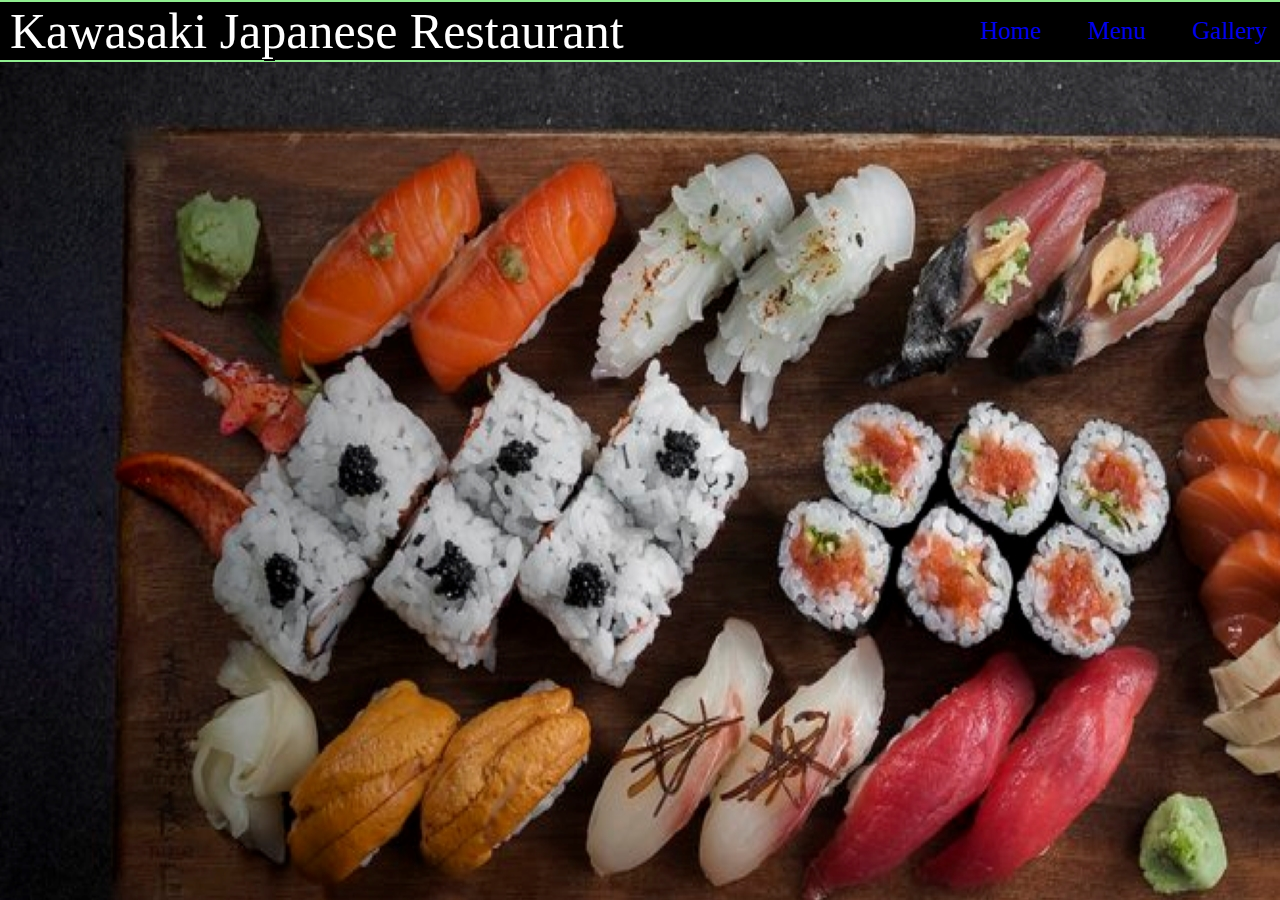
==== index.html @ be290c2f "first commit" ====
<html>

	<head>
		<title> Kawasaki Restaurant </title>
		<link rel = "stylesheet" type = "text/css" href = "index.css" />
		<meta name="viewport" content="width=device-width, initial-scale=1.0">
	</head>

	<body>

		<div id="top">
			<div id="title"> Kawasaki Japanese Restaurant </div>

			<div id="pages">
				<a href="index.html" class="nav"> Home</a>
				<a href="menu.html" class="nav"> Menu</a>
				<a href="gallery.html" class="nav"> Gallery</a>
			</div>
		</div>


		<div id="info-container">

			<div id="open">
				<div id = "days"> Hours: <br>
					&nbsp; &nbsp; &nbsp; Monday - Thursday <br>
					&nbsp; &nbsp; &nbsp; Friday - Saturday <br>
					&nbsp; &nbsp; &nbsp; Sunday
				</div>

				<div id = "hours">
					11:30am to 10:00pm	 <br>
					11:30am to 11:00pm	 <br>
					12:00pm to 10:00pm   <br>
				</div>
			</div>

			<div id = "general-info"> Tel: 860-361-6142
				<br> 8 Village Green Dr.
				<br> Litchfield, CT 06759	<br>
			</div>

		</div>

	</body>


</html>
---- index.css ----
* {
	margin: 0;
	padding: 0;
}

@keyframes bgfade {
	0%   { background-image: url("images/japan.jpg");  background-size: 100% 80%;}
	33%  { background-image: url("images/sushi.jpg");	 background-size: 100% 80%;}
	50%  { background-image: url("images/sushi2.jpg"); background-size: 100% 80%;}
	100% { background-image: url("images/japan.jpg");  background-size: 100% 80%;}
}


body {
	background-color: #0A0A0C;
	font-family: Garamond;
	background-image: url("images/sushi.jpg");
	background-repeat: no-repeat;
	animation: bgfade 10s ease infinite;

}

a.nav {
	text-decoration: none;
}

a:visited {
	color: white;
}

/* **************** TOP SECTION **************** */
#top {
	border-top: lightgreen solid 2px;
	border-bottom: lightgreen solid 2px;
	background-color: black;
	width: 100%;
	display: inline-flex;
	align-items: center;
}

#title {
	color: white;
	text-indent: 10px;
	font-size: 50px;;
	text-shadow: 2px 2px black;
}

#pages {
	color: white;
	position: absolute;
	right: 1vw;
	font-size: 25px;
	word-spacing: 40px;
	text-shadow: 2px 2px black;
}
/* ********************************************** */


/* container for general info */
#info-container {
	display: inline-flex;
	align-items: flex-end;
	justify-content: space-around;
	width: 50%;
	margin-left: 25%;
	height: 130px;
	position: absolute;
	bottom: 20px;
}

#open {
	display: inline-flex;
	align-items: flex-end;
	width: 55%;
	justify-content: space-around;
}

#days {
	color: skyblue;
	line-height: 1.5;
	font-size: 25px;
}

#hours {
	color: skyblue;
	line-height: 1.5;
	font-size: 25px;
}

#general-info {
	color: #88F78C;
	line-height: 1.5;
	font-size: 25px;
}


/* _________________________ MEDIA QUERIES ___________________________
media query typical widths for min-width = 320, 481, 641, 961, 1025, 1281*/




@media (max-width: 1200px) {
	#top {
		border-top: lightgreen solid 2px;
		border-bottom: lightgreen solid 2px;
		background-color: black;
		width: 100%;
		display: inline-flex;
		align-items: center;
	}

	#title {
		color: white;
		text-indent: 10px;
		font-size: 35px;;
		text-shadow: 2px 2px black;
	}

	#pages {
		color: white;
		position: absolute;
		right: 1vw;
		font-size: 20px;
		word-spacing: 40px;
		text-shadow: 2px 2px black;
	}


	/* container for general info */
	#info-container {
		display: inline-flex;
		align-items: flex-end;
		justify-content: space-around;
		width: 50%;
		margin-left: 25%;
		height: 130px;
		position: absolute;
		bottom: 20px;
	}

	#open {
		display: inline-flex;
		align-items: flex-end;
		width: 55%;
		justify-content: space-around;
	}

	#days {
		color: skyblue;
		line-height: 1.5;
		font-size: 25px;
	}

	#hours {
		color: skyblue;
		line-height: 1.5;
		font-size: 25px;
	}

	#general-info {
		color: #88F78C;
		line-height: 1.5;
		font-size: 25px;
	}

}
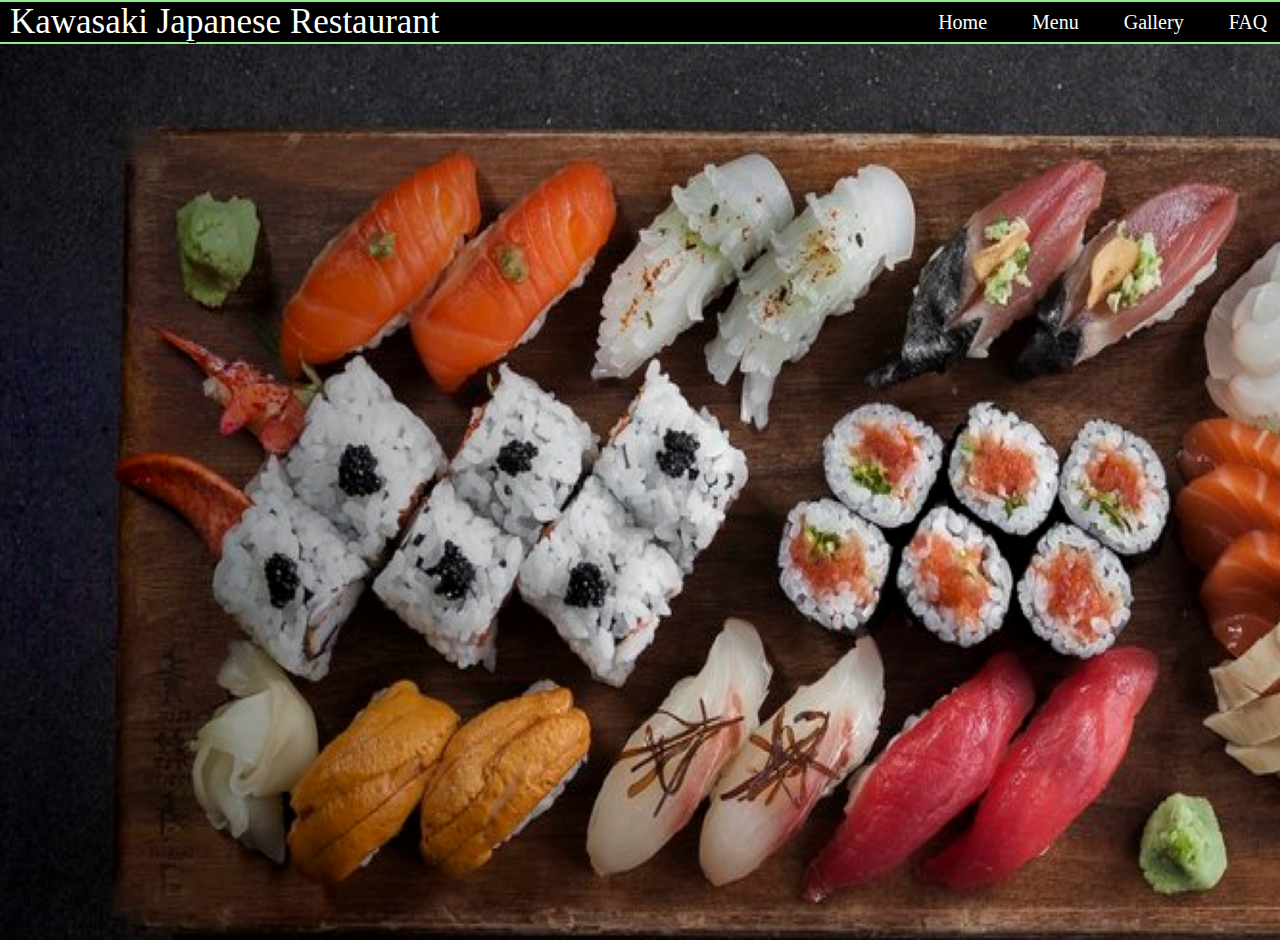
==== commit 1ad825a6: "progress towards UI for index" ====
--- a/index.html
+++ b/index.html
@@ -2,7 +2,7 @@
 
 	<head>
 		<title> Kawasaki Restaurant </title>
-		<link rel = "stylesheet" type = "text/css" href = "index.css" />
+		<link rel = "stylesheet" type = "text/css" href = "main.css" />
 		<meta name="viewport" content="width=device-width, initial-scale=1.0">
 	</head>
 
@@ -12,28 +12,66 @@
 			<div id="title"> Kawasaki Japanese Restaurant </div>
 
 			<div id="pages">
-				<a href="index.html" class="nav"> Home</a>
-				<a href="menu.html" class="nav"> Menu</a>
-				<a href="gallery.html" class="nav"> Gallery</a>
+				<a href="index.html" class="nav">Home</a>
+				<a href="menu.html" class="nav">Menu</a>
+				<a href="gallery.html" class="nav">Gallery</a>
+				<a href="faq.html" class="nav">FAQ</a>
 			</div>
+
+
+			<div id="mySideNav" class="sidenav">
+			  <a href="javascript:void(0)" class="closebtn" onclick="closeNav()">&times;</a>
+			  <a href="index.html">Home</a>
+			  <a href="menu.html">Menu</a>
+			  <a href="gallery.html">Gallery</a>
+			  <a href="faq.html">FAQ</a>
+
+				<div id="sidebar-open">
+
+					<p class="sidebar-info"> Hours: </p>
+					<p class="sidebar-info"> Mon - Thur 11:30 - 10 </p>
+					<p class="sidebar-info"> Fri - Sat <br>
+						11:30 - 11 </p>
+				  <p class="sidebar-info"> Sun <br>
+						12 to 10 </p>
+
+				  <p class="sidebar-info">
+						<div> 860-361-6142 </div>
+				  </p>
+
+					8 Village Green Dr. <br>
+					Litchfield, CT 06759
+
+				</div>
+
+			</div>
+
+
+			<span id="sideNavSpan" onclick=openNav()>&#9776; </span>
+
+
 		</div>
 
 
 		<div id="info-container">
 
 			<div id="open">
-				<div id = "days"> Hours: <br>
-					&nbsp; &nbsp; &nbsp; Monday - Thursday <br>
-					&nbsp; &nbsp; &nbsp; Friday - Saturday <br>
-					&nbsp; &nbsp; &nbsp; Sunday
+
+				<div id = "hours">
+					Hours:
+					<p id="days"> Monday - Thursday </p>
+					<p id="days"> Friday - Saturday </p>
+					<p id="days"> Sunday </p>
 				</div>
 
-				<div id = "hours">
+				<div id = "hours-open">
 					11:30am to 10:00pm	 <br>
 					11:30am to 11:00pm	 <br>
 					12:00pm to 10:00pm   <br>
 				</div>
+
 			</div>
+
 
 			<div id = "general-info"> Tel: 860-361-6142
 				<br> 8 Village Green Dr.
@@ -42,6 +80,8 @@
 
 		</div>
 
+		<script src="main.js"> </script>
+
 	</body>
 
 
--- a/main.css
+++ b/main.css
@@ -0,0 +1,335 @@
+* {
+	margin: 0;
+	padding: 0;
+}
+
+@keyframes bgfade {
+	0%   { background-image: url("images/japan.jpg");  background-size: 100vw 80vh;}
+	33%  { background-image: url("images/sushi.jpg");	 background-size: 100vw 80vh;}
+	50%  { background-image: url("images/sushi2.jpg"); background-size: 100vw 80vh;}
+	100% { background-image: url("images/japan.jpg");  background-size: 100vw 80vh;}
+}
+
+
+
+/* *************** BODY with links ************* */
+body {
+	background-color: #0A0A0C;
+	font-family: Garamond;
+	background-image: url("images/sushi.jpg");
+	background-repeat: no-repeat;
+	animation: bgfade 10s ease infinite;
+}
+
+a.nav {
+	text-decoration: none;
+}
+
+a:visited, a {
+	color: white;
+}
+
+/* **************** TOP SECTION **************** */
+#top {
+	border-top: lightgreen solid 2px;
+	border-bottom: lightgreen solid 2px;
+	background-color: black;
+	width: 100%;
+	display: inline-flex;
+	align-items: center;
+}
+
+#title {
+	color: white;
+	text-indent: 10px;
+	font-size: 50px;;
+	text-shadow: 2px 2px black;
+}
+
+#pages {
+	color: white;
+	position: absolute;
+	right: 1vw;
+	font-size: 25px;
+	word-spacing: 40px;
+	text-shadow: 2px 2px black;
+}
+/* ********************************************** */
+
+
+
+/* bottom container for general info */
+#info-container {
+	display: inline-flex;
+	align-items: flex-end;
+	justify-content: space-around;
+	position: absolute;
+	bottom: 15px;
+	height: 130px;
+	margin-left: 10vw;
+	width: 70vw;
+}
+
+#open {
+	display: inline-flex;
+	align-items: flex-end;
+	justify-content: center;
+	width: 50vw;
+}
+
+#hours-open, #hours, #days {
+	color: skyblue;
+	line-height: 1.2;
+	font-size: 30px;
+	padding-left: 30px;
+}
+
+#general-info {
+	color: skyblue;
+	line-height: 1.2;
+	font-size: 30px;
+}
+
+#sideNavSpan, #mySideNav {
+	display: none;
+}
+
+/* _________________________ MEDIA QUERIES ___________________________
+media query typical widths for min-width = 320, 481, 641, 961, 1025, 1281*/
+
+
+/* ************ MEDIA QUERY ********* */
+@media (max-width: 1300px) {
+	#title {
+		font-size: 35px;
+	}
+
+	#pages {
+		font-size: 20px;
+		word-spacing: 40px;
+	}
+
+	/* bottom container for general info */
+	#info-container {
+		display: inline-block;
+		align-items: flex-end;
+		justify-content: space-around;
+		position: absolute;
+		bottom: 20px;
+		height: 150px;
+		margin-left: 15vw;
+		width: 70vw;
+	}
+
+	#open {
+		display: inline-flex;
+		align-items: flex-end;
+		justify-content: center;
+		width: 40vw;
+	}
+
+	#hours-open, #days, #hours {
+		line-height: 1.5;
+		font-size: 20px;
+		padding-left: 30px;
+	}
+
+	#general-info {
+		line-height: 1.5;
+		font-size: 20px;
+	}
+}
+
+
+/* ************ MEDIA QUERY ********* */
+@media (max-width: 1025px) {
+	#title {
+		font-size: 35px;
+	}
+
+	#pages {
+		font-size: 20px;
+		word-spacing: 40px;
+	}
+
+	/* bottom container for general info */
+	#info-container {
+		display: flex;
+		align-items: flex-end;
+		justify-content: space-around;
+		position: absolute;
+		bottom: 20px;
+		height: 150px;
+		width: 80vw;
+		margin-left: 2vw;
+	}
+
+	#open {
+		display: flex;
+		align-items: flex-end;
+		justify-content: center;
+		width: 65vw;
+	}
+
+	#hours-open, #days, #hours {
+		line-height: 1.5;
+		font-size: 20px;
+		padding-left: 30px;
+	}
+
+	#general-info {
+		line-height: 1.5;
+		font-size: 20px;
+	}
+}
+
+/* ************ MEDIA QUERY ********* */
+@media (max-width: 945px) {
+	#title {
+		font-size: 30px;
+	}
+
+	#pages {
+		font-size: 15px;
+		word-spacing: 40px;
+	}
+
+	/* bottom container for general info */
+	#info-container {
+		display: flex;
+		align-items: flex-end;
+		justify-content: space-around;
+		position: absolute;
+		bottom: 30px;
+		height: 150px;
+		width: 90vw;
+		margin-left: 2vw;
+	}
+
+	#open {
+		display: flex;
+		align-items: flex-end;
+		justify-content: center;
+		width: 60vw;
+	}
+
+	#hours-open, #days, #hours {
+		line-height: 1.5;
+		font-size: 17px;
+		padding-left: 30px;
+	}
+
+	#general-info {
+		line-height: 1.5;
+		font-size: 17px;
+	}
+}
+
+
+/* __________________________________________________________________ */
+
+/* MEDIA QUERY - APPEARANCE CHANGES HERE  */
+@media (max-width: 700px) {
+	#pages, #open, #general-info {
+		display: none;
+	}
+
+	@keyframes bgfade {
+		0%   { background-image: url("images/japan.jpg");  background-size: 100vw 100vh;}
+		33%  { background-image: url("images/sushi.jpg");	 background-size: 100vw 100vh;}
+		50%  { background-image: url("images/sushi2.jpg"); background-size: 100vw 100vh;}
+		100% { background-image: url("images/japan.jpg");  background-size: 100vw 100vh;}
+	}
+
+	#title {
+		font-size: 25px;
+		display: inline-block;
+	}
+
+	#sideNavSpan, #mySideNav {
+		display: inline-block;
+	}
+
+	#sidebar-open {
+		font-size: 15px;
+		color: white;
+		padding-top: 30px;
+	}
+
+	/* ********** Side Navigation ********** */
+	#sideNavSpan {
+		font-size: 30px;
+		cursor: pointer;
+		color: white;
+		position: absolute;
+		right: 1%;
+		display: inline-block;
+	}
+
+	#mySideNav {
+		display: inline-block;
+	}
+
+	.sidenav {
+	  height: 100%;
+	  width: 0;
+		position: absolute;
+	  top: 0;
+	  right: 0;
+	  z-index: 1;
+	  background-color: #111;
+	  overflow-x: hidden;
+	  transition: 0.5s;
+	  padding-top: 60px;
+	}
+
+	.sidenav a {
+	  padding: 8px 8px 8px 32px;
+	  text-decoration: none;
+	  font-size: 25px;
+	  color: #818181;
+	  display: block;
+	  transition: 0.3s;
+	}
+
+	.sidenav a:hover {
+	  color: #f1f1f1;
+	}
+
+	.closebtn {
+		position: absolute;
+		right: 10px;
+		top: 10px;
+	}
+
+	#sidebar-open {
+		padding: 32px 8px 8px 32px;
+	  font-size: 15px;
+	  color: white;
+	}
+
+	.sidebar-info {
+		padding-bottom: 15px;
+	}
+
+
+}
+
+
+
+@media (max-width: 450px) {
+
+	#title {
+		font-size: 25px;
+		display: inline-block;
+	}
+
+	.sidenav a {
+	  font-size: 20px;
+	}
+
+	#sidebar-open {
+	  font-size: 15px;
+	}
+
+}
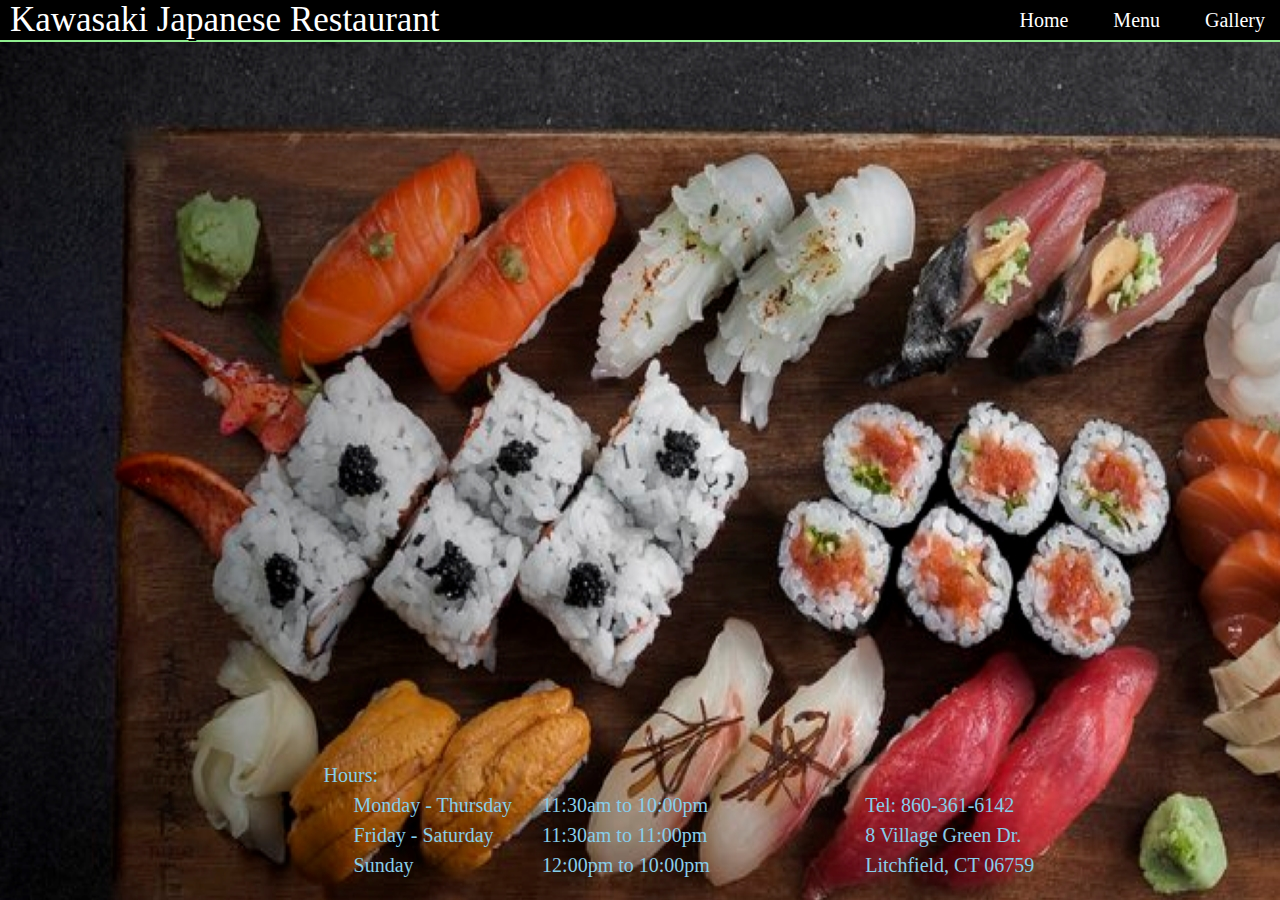
==== commit 2b4e2f0a: "current" ====
--- a/index.html
+++ b/index.html
@@ -1,3 +1,4 @@
+<!DOCTYPE html>
 <html>
 
 	<head>
@@ -15,7 +16,7 @@
 				<a href="index.html" class="nav">Home</a>
 				<a href="menu.html" class="nav">Menu</a>
 				<a href="gallery.html" class="nav">Gallery</a>
-				<a href="faq.html" class="nav">FAQ</a>
+				<!-- <a href="faq.html" class="nav">FAQ</a> -->
 			</div>
 
 
@@ -24,24 +25,16 @@
 			  <a href="index.html">Home</a>
 			  <a href="menu.html">Menu</a>
 			  <a href="gallery.html">Gallery</a>
-			  <a href="faq.html">FAQ</a>
+			  <!-- <a href="faq.html">FAQ</a> -->
 
-				<div id="sidebar-open">
 
-					<p class="sidebar-info"> Hours: </p>
-					<p class="sidebar-info"> Mon - Thur 11:30 - 10 </p>
-					<p class="sidebar-info"> Fri - Sat <br>
-						11:30 - 11 </p>
-				  <p class="sidebar-info"> Sun <br>
-						12 to 10 </p>
+				<div id="sidebarHoursContainer">
+					<div class="sidebar-hours"> <span id="space"> Mon - Thu </span> 11:30 - 10:00 </div>
+					<div class="sidebar-hours"> <span id="space"> Fri - Sat </span> 11:30 - 11:00 </div>
+				  <div class="sidebar-hours"> <span id="space"> Sun </span> 12:00 - 10:00 </div>
 
-				  <p class="sidebar-info">
-						<div> 860-361-6142 </div>
-				  </p>
-
-					8 Village Green Dr. <br>
-					Litchfield, CT 06759
-
+					<div class="sidebar-hours"> 860-361-6142 </div>
+					<div class="sidebar-hours"> 8 Village Green Dr. Litchfield, CT 06759 </div>
 				</div>
 
 			</div>
--- a/main.css
+++ b/main.css
@@ -31,32 +31,28 @@
 
 /* **************** TOP SECTION **************** */
 #top {
-	border-top: lightgreen solid 2px;
 	border-bottom: lightgreen solid 2px;
 	background-color: black;
 	width: 100%;
-	display: inline-flex;
+	display: flex;
 	align-items: center;
 }
 
 #title {
 	color: white;
 	text-indent: 10px;
-	font-size: 50px;;
+	font-size: 40px;;
 	text-shadow: 2px 2px black;
 }
 
 #pages {
 	color: white;
 	position: absolute;
-	right: 1vw;
+	right: 15px;
 	font-size: 25px;
 	word-spacing: 40px;
 	text-shadow: 2px 2px black;
 }
-/* ********************************************** */
-
-
 
 /* bottom container for general info */
 #info-container {
@@ -66,8 +62,8 @@
 	position: absolute;
 	bottom: 15px;
 	height: 130px;
+	width: 70vw;
 	margin-left: 10vw;
-	width: 70vw;
 }
 
 #open {
@@ -106,32 +102,22 @@
 
 	#pages {
 		font-size: 20px;
-		word-spacing: 40px;
 	}
 
 	/* bottom container for general info */
 	#info-container {
-		display: inline-block;
-		align-items: flex-end;
-		justify-content: space-around;
-		position: absolute;
 		bottom: 20px;
 		height: 150px;
 		margin-left: 15vw;
-		width: 70vw;
 	}
 
 	#open {
-		display: inline-flex;
-		align-items: flex-end;
-		justify-content: center;
 		width: 40vw;
 	}
 
 	#hours-open, #days, #hours {
 		line-height: 1.5;
 		font-size: 20px;
-		padding-left: 30px;
 	}
 
 	#general-info {
@@ -143,43 +129,14 @@
 
 /* ************ MEDIA QUERY ********* */
 @media (max-width: 1025px) {
-	#title {
-		font-size: 35px;
-	}
-
-	#pages {
-		font-size: 20px;
-		word-spacing: 40px;
-	}
-
 	/* bottom container for general info */
 	#info-container {
-		display: flex;
-		align-items: flex-end;
-		justify-content: space-around;
-		position: absolute;
-		bottom: 20px;
-		height: 150px;
 		width: 80vw;
 		margin-left: 2vw;
 	}
 
 	#open {
-		display: flex;
-		align-items: flex-end;
-		justify-content: center;
 		width: 65vw;
-	}
-
-	#hours-open, #days, #hours {
-		line-height: 1.5;
-		font-size: 20px;
-		padding-left: 30px;
-	}
-
-	#general-info {
-		line-height: 1.5;
-		font-size: 20px;
 	}
 }
 
@@ -191,32 +148,21 @@
 
 	#pages {
 		font-size: 15px;
-		word-spacing: 40px;
 	}
 
 	/* bottom container for general info */
 	#info-container {
-		display: flex;
-		align-items: flex-end;
-		justify-content: space-around;
-		position: absolute;
 		bottom: 30px;
-		height: 150px;
 		width: 90vw;
 		margin-left: 2vw;
 	}
 
 	#open {
-		display: flex;
-		align-items: flex-end;
-		justify-content: center;
 		width: 60vw;
 	}
 
 	#hours-open, #days, #hours {
-		line-height: 1.5;
 		font-size: 17px;
-		padding-left: 30px;
 	}
 
 	#general-info {
@@ -239,11 +185,6 @@
 		33%  { background-image: url("images/sushi.jpg");	 background-size: 100vw 100vh;}
 		50%  { background-image: url("images/sushi2.jpg"); background-size: 100vw 100vh;}
 		100% { background-image: url("images/japan.jpg");  background-size: 100vw 100vh;}
-	}
-
-	#title {
-		font-size: 25px;
-		display: inline-block;
 	}
 
 	#sideNavSpan, #mySideNav {
@@ -284,12 +225,13 @@
 	}
 
 	.sidenav a {
-	  padding: 8px 8px 8px 32px;
+		padding: 15 0;
 	  text-decoration: none;
 	  font-size: 25px;
 	  color: #818181;
-	  display: block;
 	  transition: 0.3s;
+		display: flex;
+		justify-content: center;
 	}
 
 	.sidenav a:hover {
@@ -302,34 +244,31 @@
 		top: 10px;
 	}
 
-	#sidebar-open {
-		padding: 32px 8px 8px 32px;
-	  font-size: 15px;
+ #sidebarHoursContainer {
+	 margin-top: 75px;
+ }
+
+	.sidebar-hours {
+	  font-size: 20px;
 	  color: white;
-	}
-
-	.sidebar-info {
-		padding-bottom: 15px;
-	}
-
-
-}
-
+		display: flex;
+		justify-content: center;
+		padding: 10 0;
+	}
+
+ #space {
+	 padding-right: 40px;
+ }
+
+}
 
 
 @media (max-width: 450px) {
+	#sideNavSpan {
+	  font-size: 20px;
+	}
 
 	#title {
 		font-size: 25px;
-		display: inline-block;
-	}
-
-	.sidenav a {
-	  font-size: 20px;
-	}
-
-	#sidebar-open {
-	  font-size: 15px;
-	}
-
-}
+	}
+}
